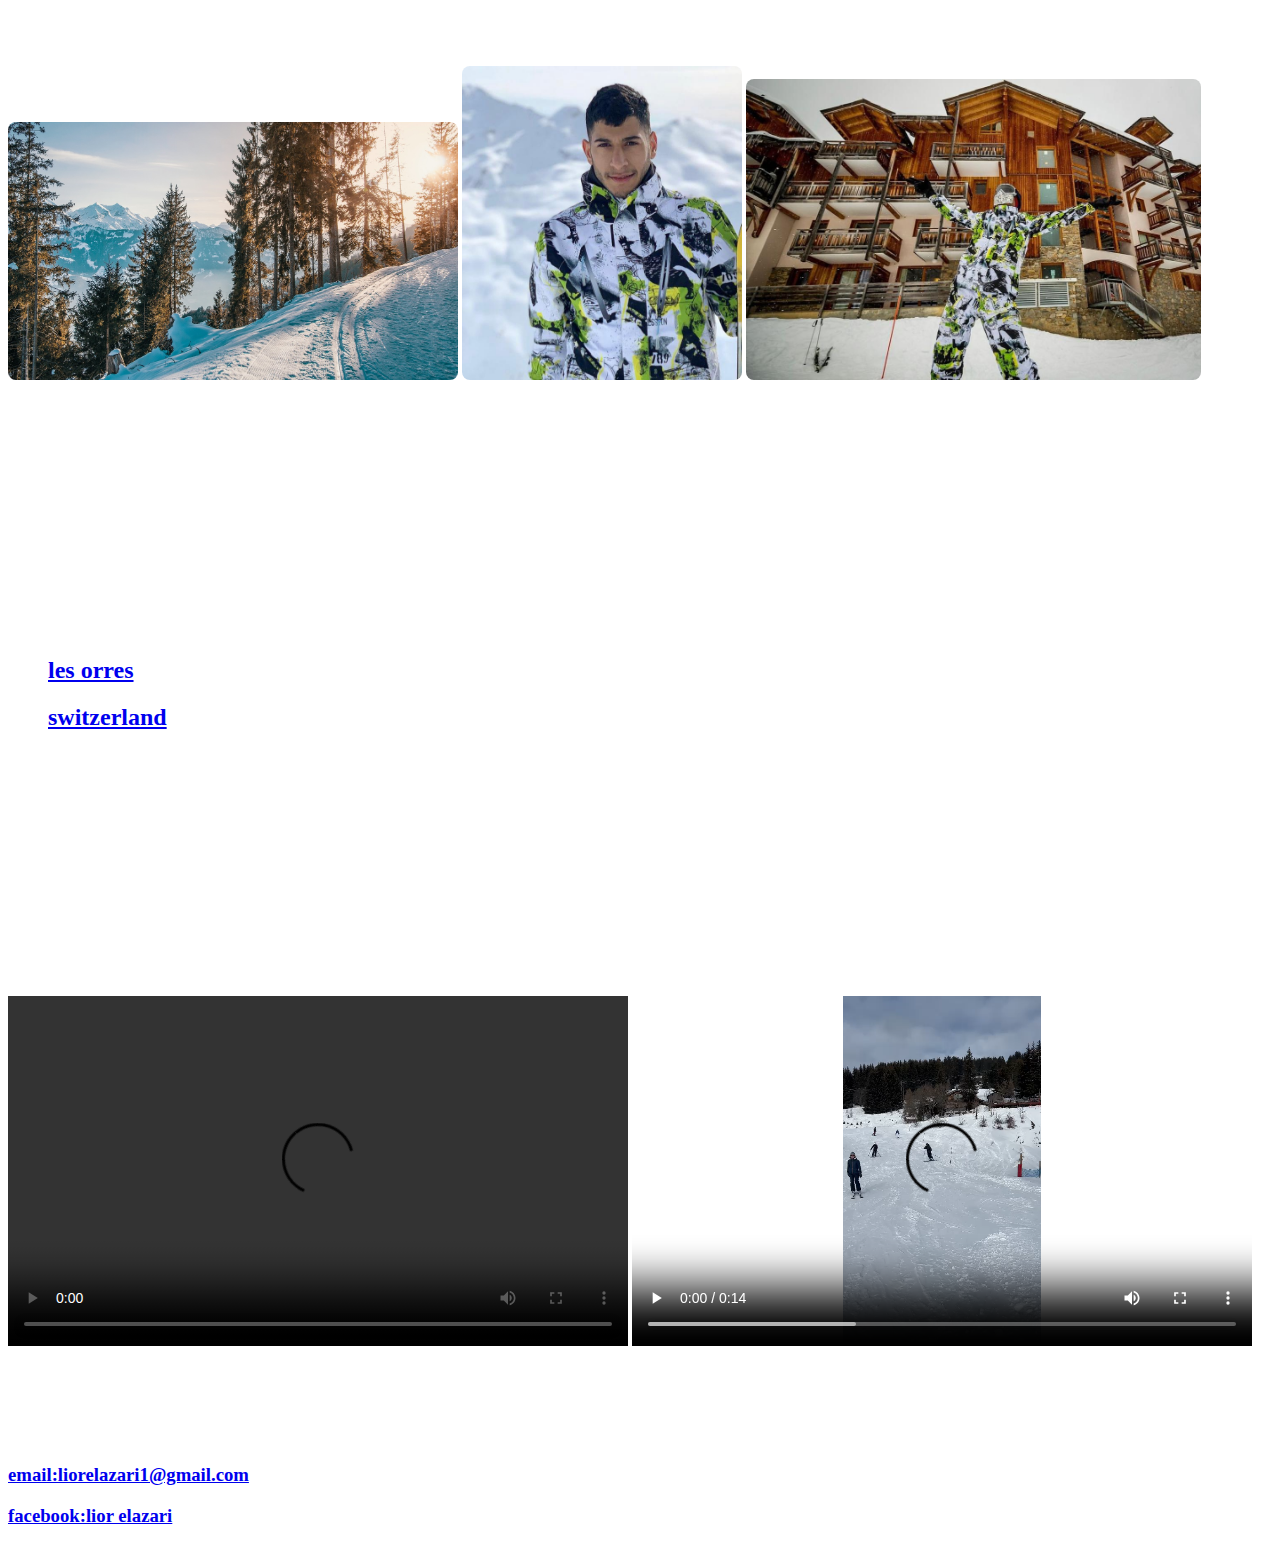
==== index.html @ 5b36e60b "Update index.html" ====
<html>
	<head>

	<title>my ski festival vaction in france</title>
	<style>
	</style>
		<link rel="stylesheet" href="./liorstyle.css">

	</head>
	
	<body class="aaa">
        <h1><u><span  style="color:white">my ski festival vaction</span></u></h1>
		
		<img style="width:450px" src="ski.jpg" alt="ski"/>
		
		<img style="width:280px" src="LiorSki2.jpg"/>
		
		<img style="width:455px" src="LiorSki.jpg"/> 
	</body>
		
	<body style="color:white">
	
	 <h2><u><b><span ><div class="e6">explaination about the city of les orres</div></span></b></u></h2>
		<p><span>Welcome to the exceptional natural setting of Les Orres ski resort in the Hautes-Alpes
			From its ski area which peaks above Serre-Ponçon Lake,
			admire the panoramic views over the Ecrins National Park on one side and the Parpaillon mountain range on the other,
			whizz down the slopes lined by larch forests and enjoy the sunshine of the Southern Alps.
		</span></p>
		
	 <h2><u><div class="e6">The first day of the festival</div></u></h2>
		<p><span>We landed in the city of geneva, which is in Switzerland 
			 and we arrived very late so we decided to sleep overnight in Switzerland, 
			 the next morning we rented a car to a town called Les Orress, 3 hours away from Switzerland, 
			 After we arrived in the town we had to collect our tickets and
			 all the equipment with which you can start skiing
		</span></p>
		
	
	
		<h2><u><div class="e6">The place where I have been in the festvial ski</div></u></h2>
		
		<ol>
			<h2><li><a href="https://www.lesorres.com/sur-place/evenements-animations" target="_ blank">les orres</a></li></h2>	
			<h2><li><a href="https://www.lametayel.co.il/destinations/switzerland-218"target="_ blank">switzerland</a></li></h2>
		</ol>
		
		<ul><div class="li">
			<h2><u><div class="e6">In order to start skiing in the snow you need to do a few things:</u></h2>
			  <h3>
				<li>You need to rental equipment of what you want
						<br/>skiing or snowboarding 
				<li>You need to buy a ticket called Skips for how many days you want to ski,<br/>
				 this is basically your entry permit to the site</li> 

			   <li>Take a ski instructor who will teach you how to start skiing</li>

			   <li>Come with a lot of confidence and don't be afraid if you fall</li></h3>
		   </div>
		</ul>
		
	<h2><u><div class="e7">The two best videos of my festival ski</div></u></h2>
		   
	   <video width="620" height="350" controls>
		<source src="lior snow.mp4" type="video/mp4">
	   </video>
	   	   <video width="620" height="350" controls>
		<source src="lior snow2.mp4" type="video/mp4">
	   </video>
	   
	   <h2><u><div class="e7">if you want more informtion about the festvial ski  </div></u></h2>
	   <h2>contect me
	  
	   <h3><p><a href="mailto:liorelazari1@gmail.com">email:liorelazari1@gmail.com</h3></a></p>
	   
	 <h3><p><a href="https://www.facebook.com">facebook:lior elazari</h3></a></p>
         
   </body>
</html>
---- liorstyle.css ----
img {
  border-radius: 8px;
}
h1{

	text-align: center;
}
.e4{

	text-align: left;
}
.aaa{
	background-image: url(https://cdn.pixabay.com/photo/2018/03/02/18/29/snow-3193865_1280.jpg);
}
h3{ 
	color:white;
}
.e6{
	text-align: left;
}
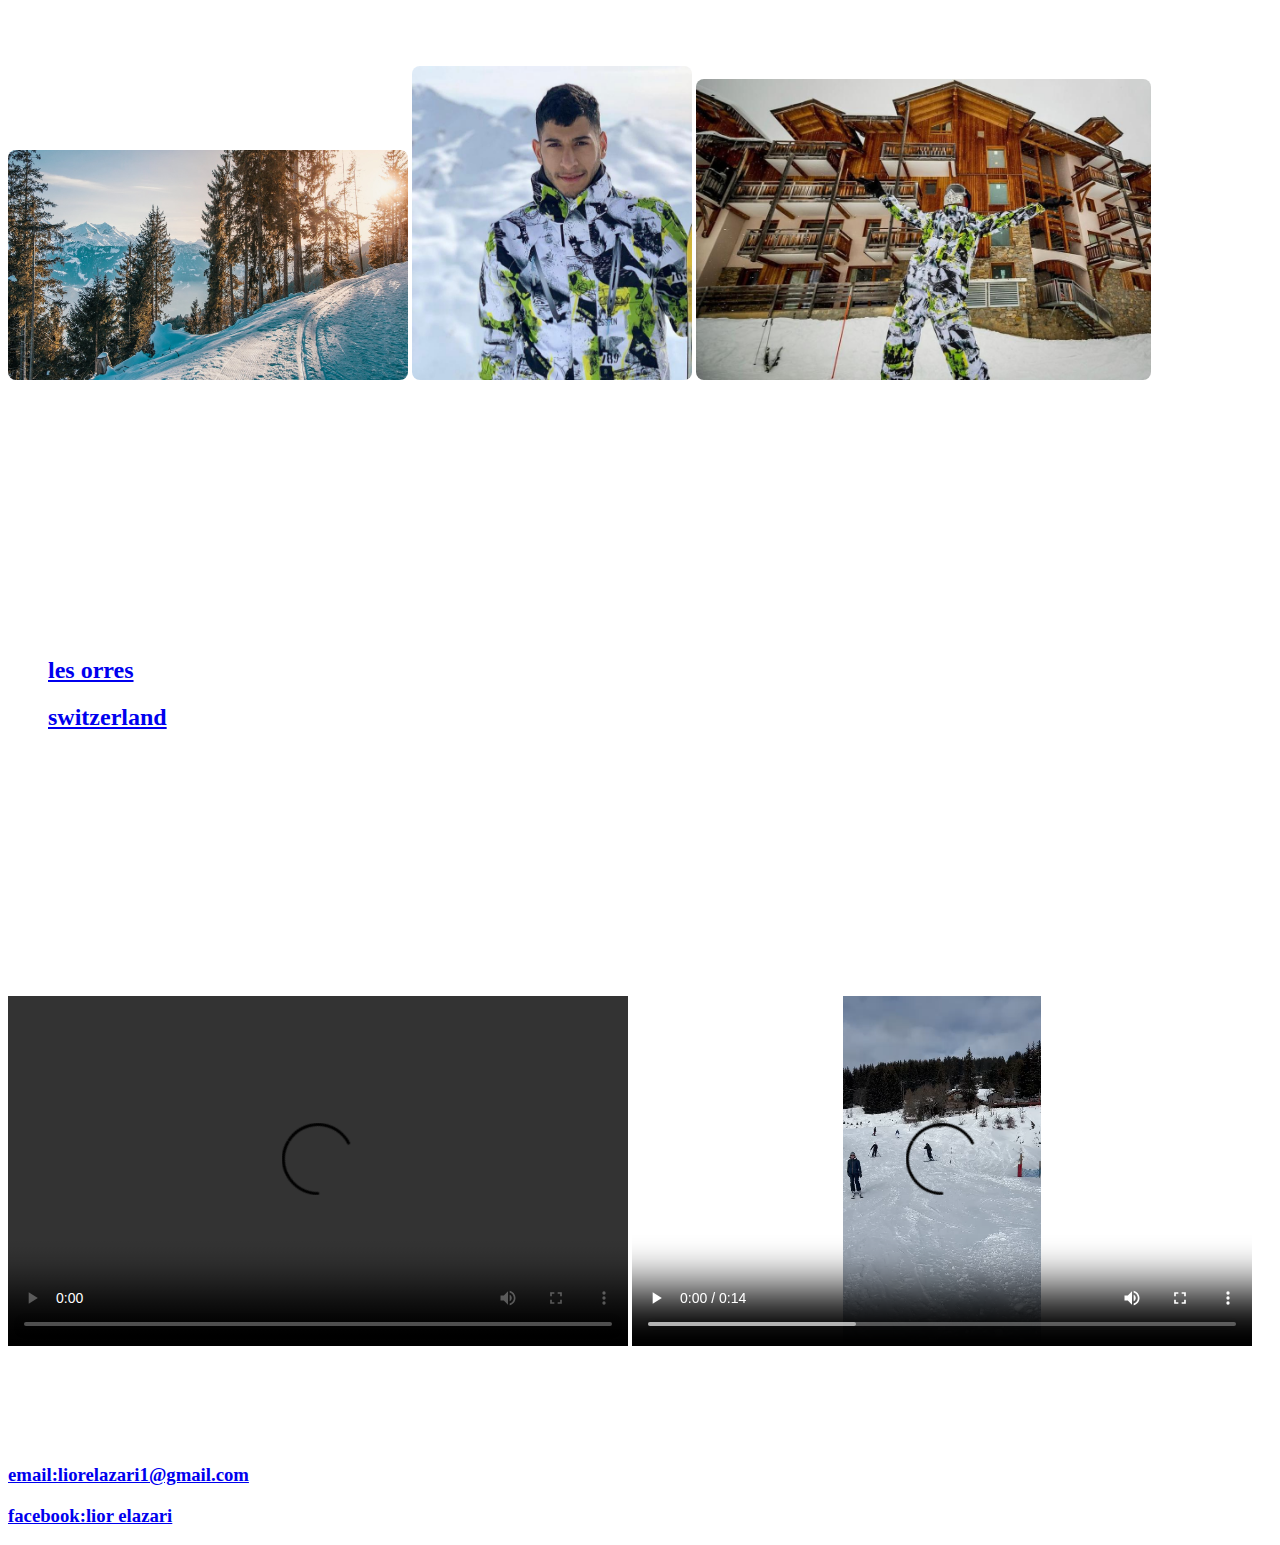
==== commit c5d5a670: "Update index.html" ====
--- a/index.html
+++ b/index.html
@@ -11,7 +11,7 @@
 	<body class="aaa">
         <h1><u><span  style="color:white">my ski festival vaction</span></u></h1>
 		
-		<img style="width:450px" src="ski.jpg" alt="ski"/>
+		<img style="width:400px" src="ski.jpg"/>
 		
 		<img style="width:280px" src="LiorSki2.jpg"/>
 		
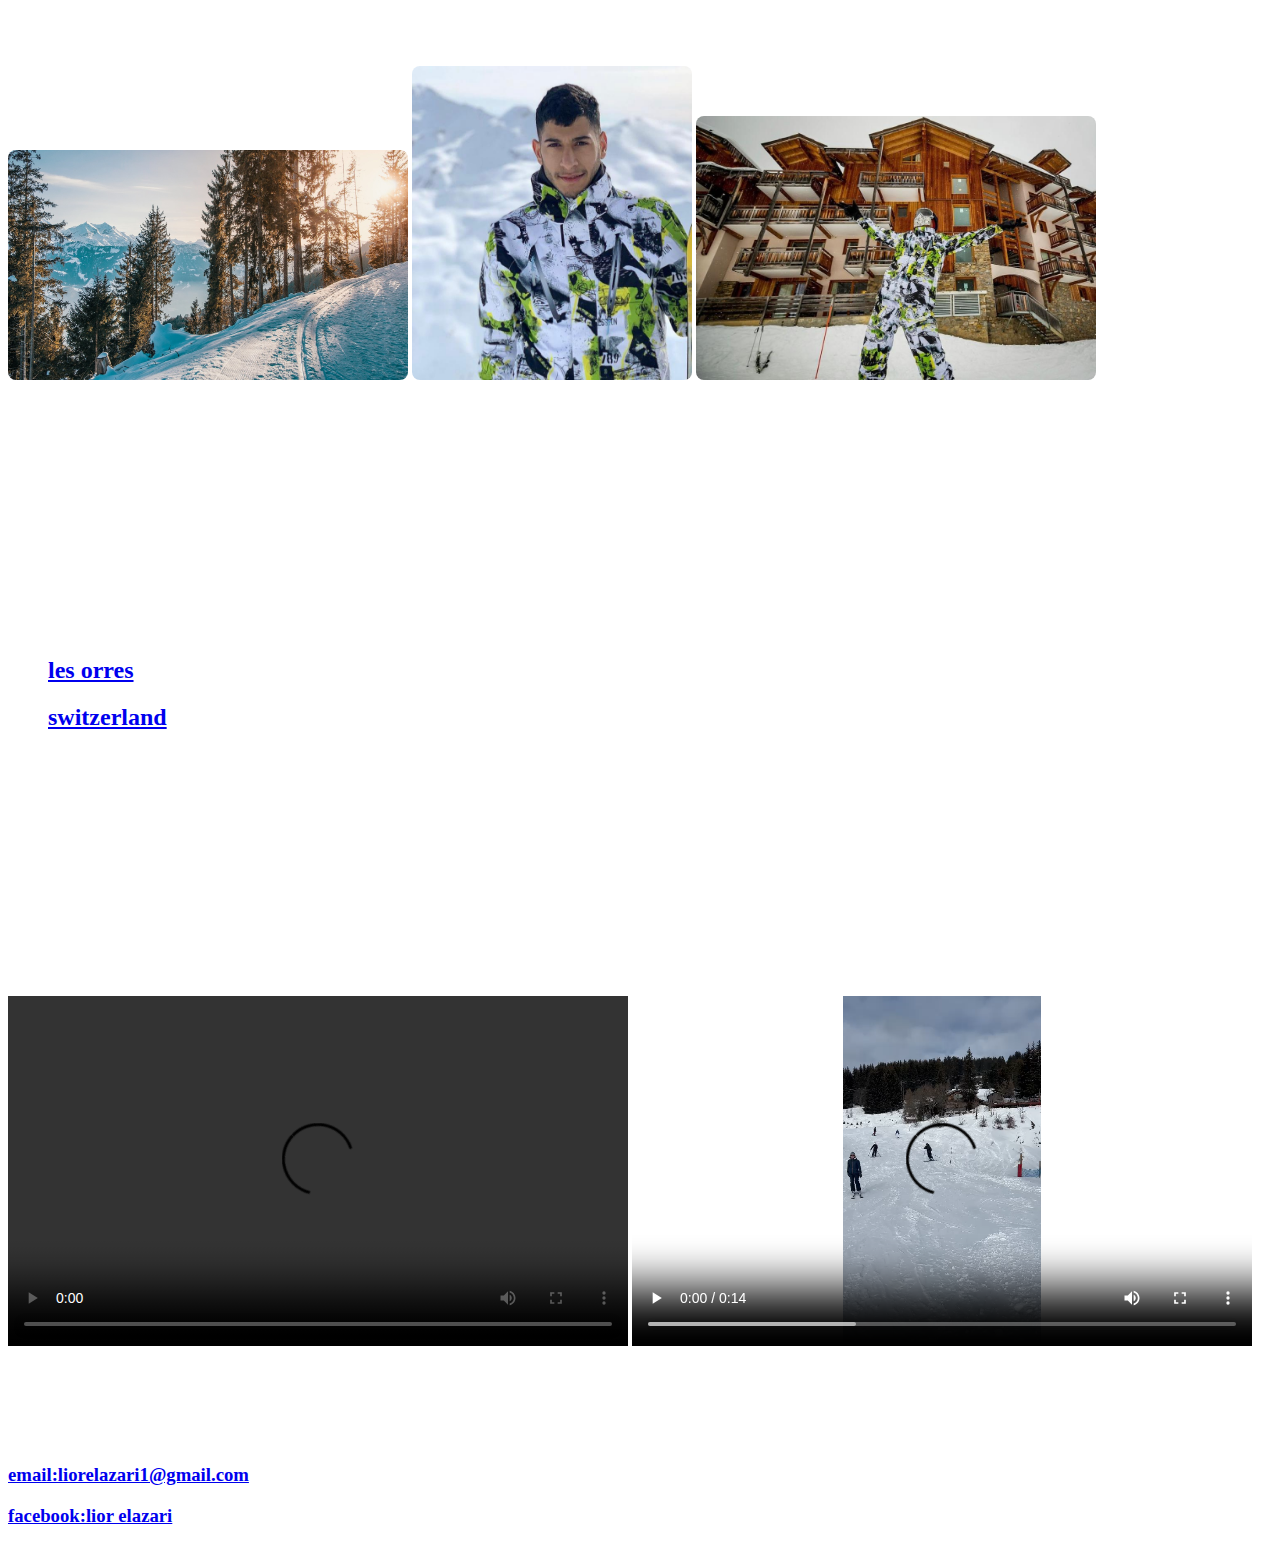
==== commit 3df4b95c: "Update index.html" ====
--- a/index.html
+++ b/index.html
@@ -15,7 +15,7 @@
 		
 		<img style="width:280px" src="LiorSki2.jpg"/>
 		
-		<img style="width:455px" src="LiorSki.jpg"/> 
+		<img style="width:400px" src="LiorSki.jpg"/> 
 	</body>
 		
 	<body style="color:white">
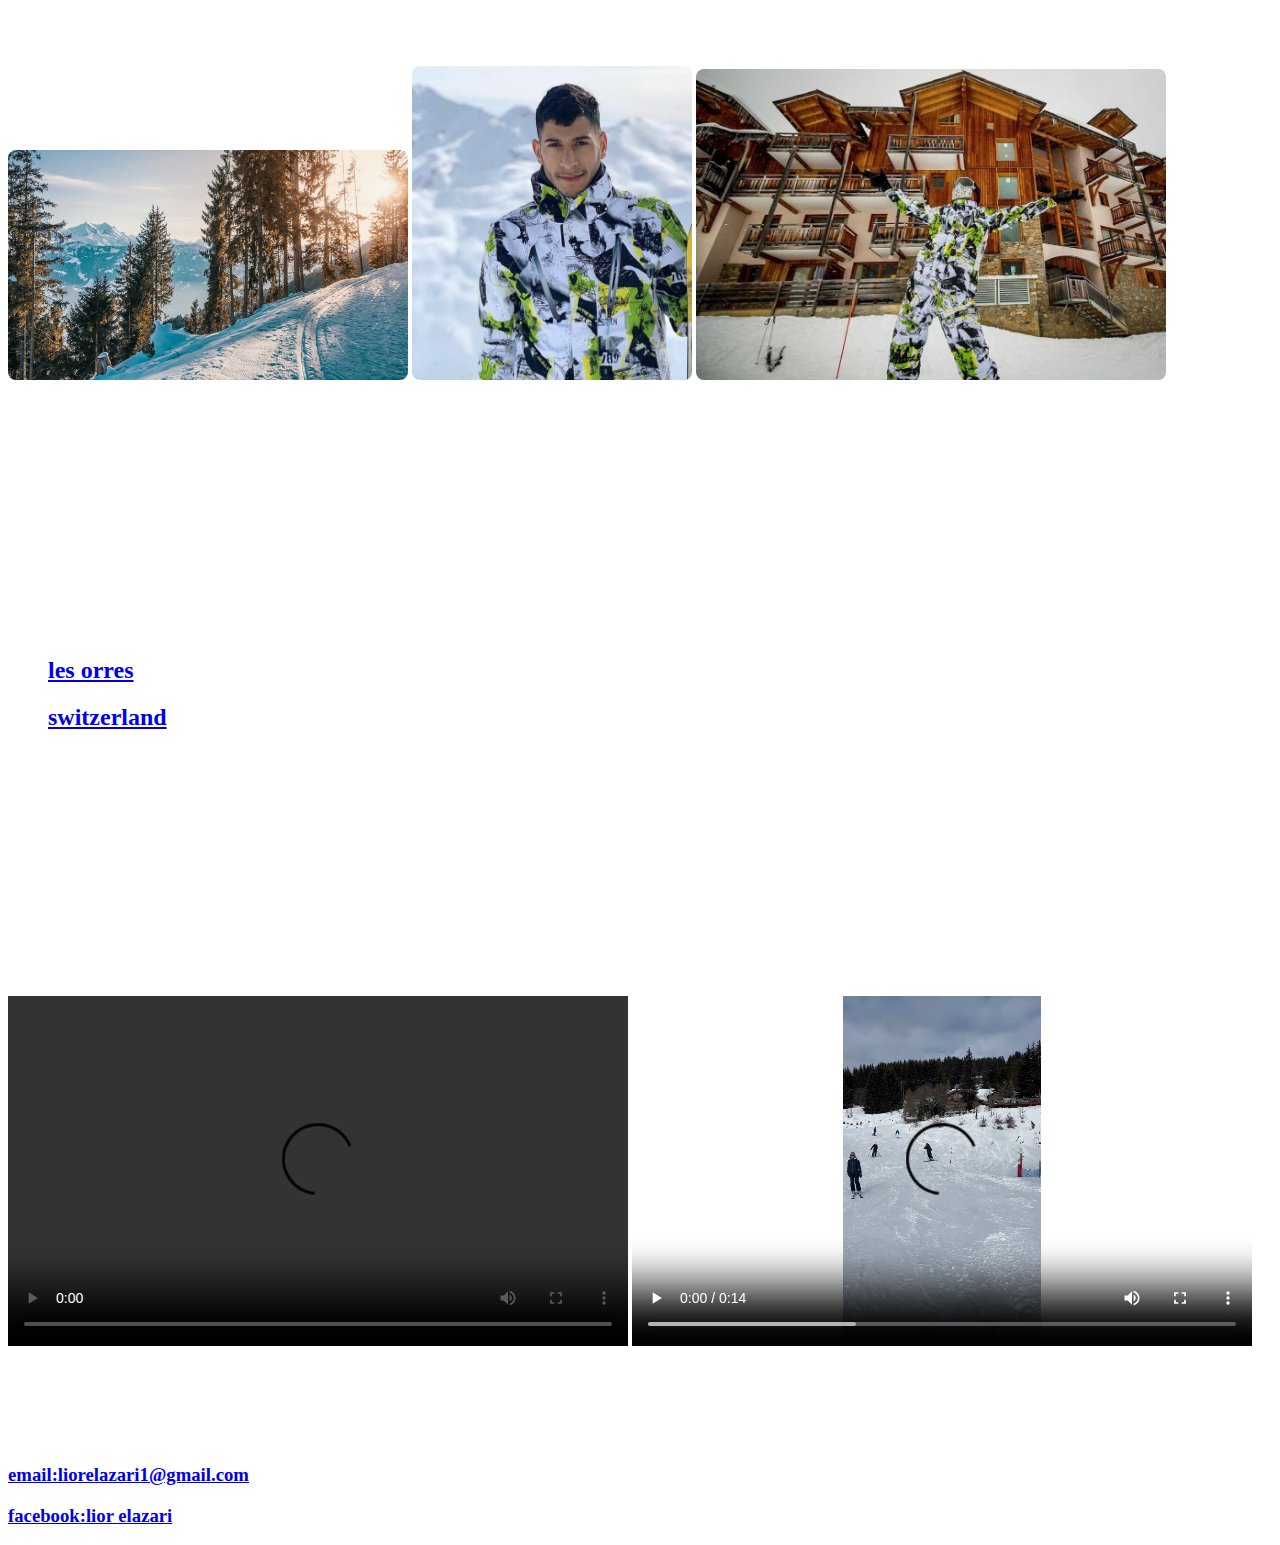
==== commit c271da46: "Update index.html" ====
--- a/index.html
+++ b/index.html
@@ -15,7 +15,7 @@
 		
 		<img style="width:280px" src="LiorSki2.jpg"/>
 		
-		<img style="width:400px" src="LiorSki.jpg"/> 
+		<img style="width:470px" src="LiorSki.jpg"/> 
 	</body>
 		
 	<body style="color:white">
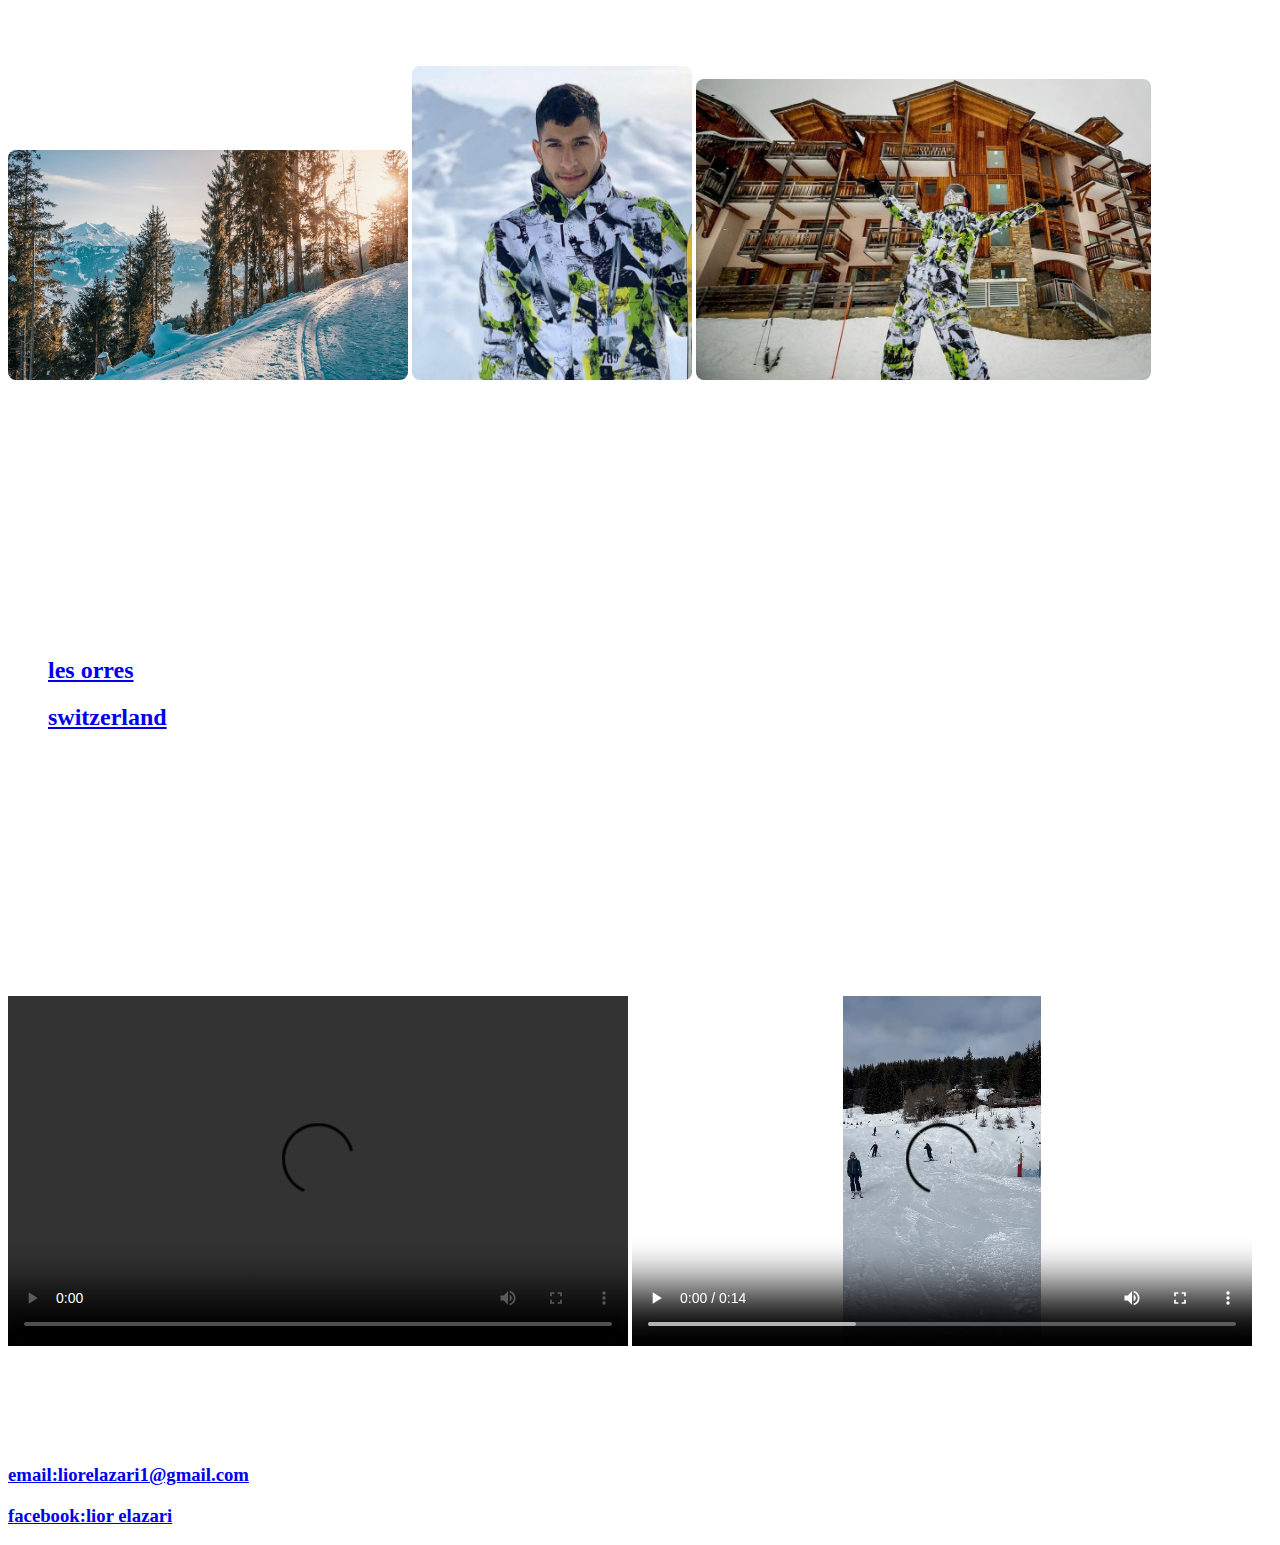
==== commit bc28d66f: "Update index.html" ====
--- a/index.html
+++ b/index.html
@@ -15,7 +15,7 @@
 		
 		<img style="width:280px" src="LiorSki2.jpg"/>
 		
-		<img style="width:470px" src="LiorSki.jpg"/> 
+		<img style="width:455px" src="LiorSki.jpg"/> 
 	</body>
 		
 	<body style="color:white">
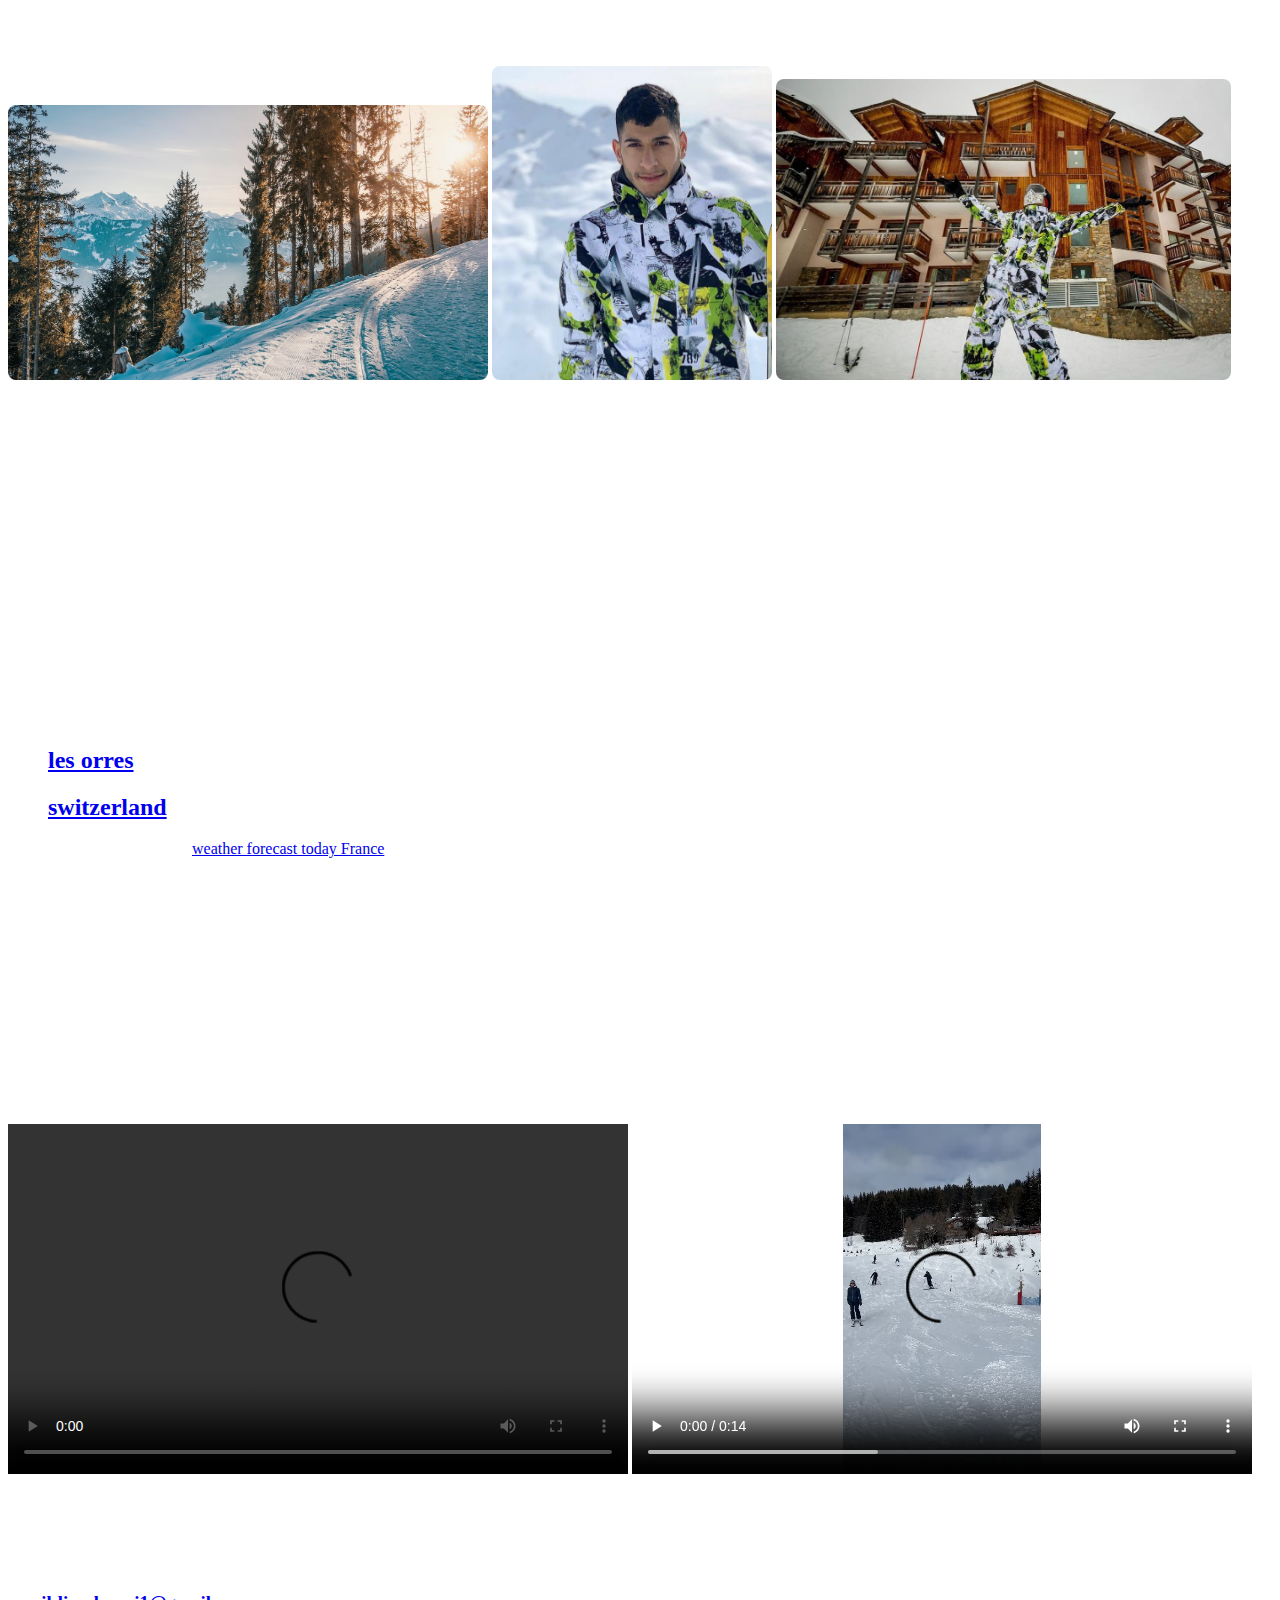
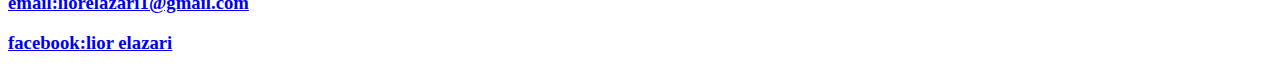
==== commit c242e365: "Add files via upload" ====
--- a/index.html
+++ b/index.html
@@ -11,11 +11,11 @@
 	<body class="aaa">
         <h1><u><span  style="color:white">my ski festival vaction</span></u></h1>
 		
-		<img style="width:400px" src="ski.jpg"/>
+		<img style="width:480px" src="img/ski.jpg"/>
 		
-		<img style="width:280px" src="LiorSki2.jpg"/>
+		<img style="width:280px" src="img/LiorSki2.jpg"/>
 		
-		<img style="width:455px" src="LiorSki.jpg"/> 
+		<img style="width:455px" src="img/LiorSki.jpg"/> 
 	</body>
 		
 	<body style="color:white">
@@ -24,17 +24,30 @@
 		<p><span>Welcome to the exceptional natural setting of Les Orres ski resort in the Hautes-Alpes
 			From its ski area which peaks above Serre-Ponçon Lake,
 			admire the panoramic views over the Ecrins National Park on one side and the Parpaillon mountain range on the other,
-			whizz down the slopes lined by larch forests and enjoy the sunshine of the Southern Alps.
+			whizz down the slopes lined by larch forests and enjoy the sunshine of the Southern Alps.The resort,
+			which reaches a height of 2,720 m, is surrounded by a vast, larch forest
+			it is an experiential holiday destination, that is both sporty and accessible, and offers a range of unique experiences.
+			Explore the pristine countryside from the air or ground,
+			along Olympic sized tracks or hiking trails. The fresh air and unpretentious mountain atmosphere offer a wonderful life-affirming,
+			bonding experience whether you’re alone, with your partner, family or friends.
 		</span></p>
 		
-	 <h2><u><div class="e6">The first day of the festival</div></u></h2>
-		<p><span>We landed in the city of geneva, which is in Switzerland 
+	 <h2><u><div class="e6">about me and my first day at the ski vaction</div></u></h2>
+		
+		<p><span>
+		
+		Hello, my name is Lior, a little about me, I'm 25 years old, I like to travel and experience new things in life
+		, and the experience I fell in love with for the first time was skiing. And as you can see,
+		this is my website that shows you my first experience at a ski resort 
+		and also a small explanation of how to start skiing/snowboarding
+		
+		  the first day about the ski We are landed in the city of geneva, which is in Switzerland 
 			 and we arrived very late so we decided to sleep overnight in Switzerland, 
-			 the next morning we rented a car to a town called Les Orress, 3 hours away from Switzerland, 
+			 the next morning we rented a car to a town called Les Orress in france,3 hours away from Switzerland, 
 			 After we arrived in the town we had to collect our tickets and
 			 all the equipment with which you can start skiing
-		</span></p>
-		
+			 
+	    </span></p>
 	
 	
 		<h2><u><div class="e6">The place where I have been in the festvial ski</div></u></h2>
@@ -42,6 +55,8 @@
 		<ol>
 			<h2><li><a href="https://www.lesorres.com/sur-place/evenements-animations" target="_ blank">les orres</a></li></h2>	
 			<h2><li><a href="https://www.lametayel.co.il/destinations/switzerland-218"target="_ blank">switzerland</a></li></h2>
+			
+			<div id="id2a29e57738c9d" a='{"t":"r","v":"1.2","lang":"en","locs":[305],"ssot":"c","sics":"ds","cbkg":"rgb(69,90,100)","cfnt":"#FFFFFF","codd":"rgb(84,110,122)","cont":"#E0E0E0"}'>Weather Data Source: <a href="https://sharpweather.com/weather_france/today/">weather forecast today France</a></div><script async src="https://static1.sharpweather.com/widgetjs/?id=id2a29e57738c9d"></script>
 		</ol>
 		
 		<ul><div class="li">
@@ -68,7 +83,7 @@
 	   </video>
 	   
 	   <h2><u><div class="e7">if you want more informtion about the festvial ski  </div></u></h2>
-	   <h2>contect me
+	   <h2>contact me
 	  
 	   <h3><p><a href="mailto:liorelazari1@gmail.com">email:liorelazari1@gmail.com</h3></a></p>
 	   
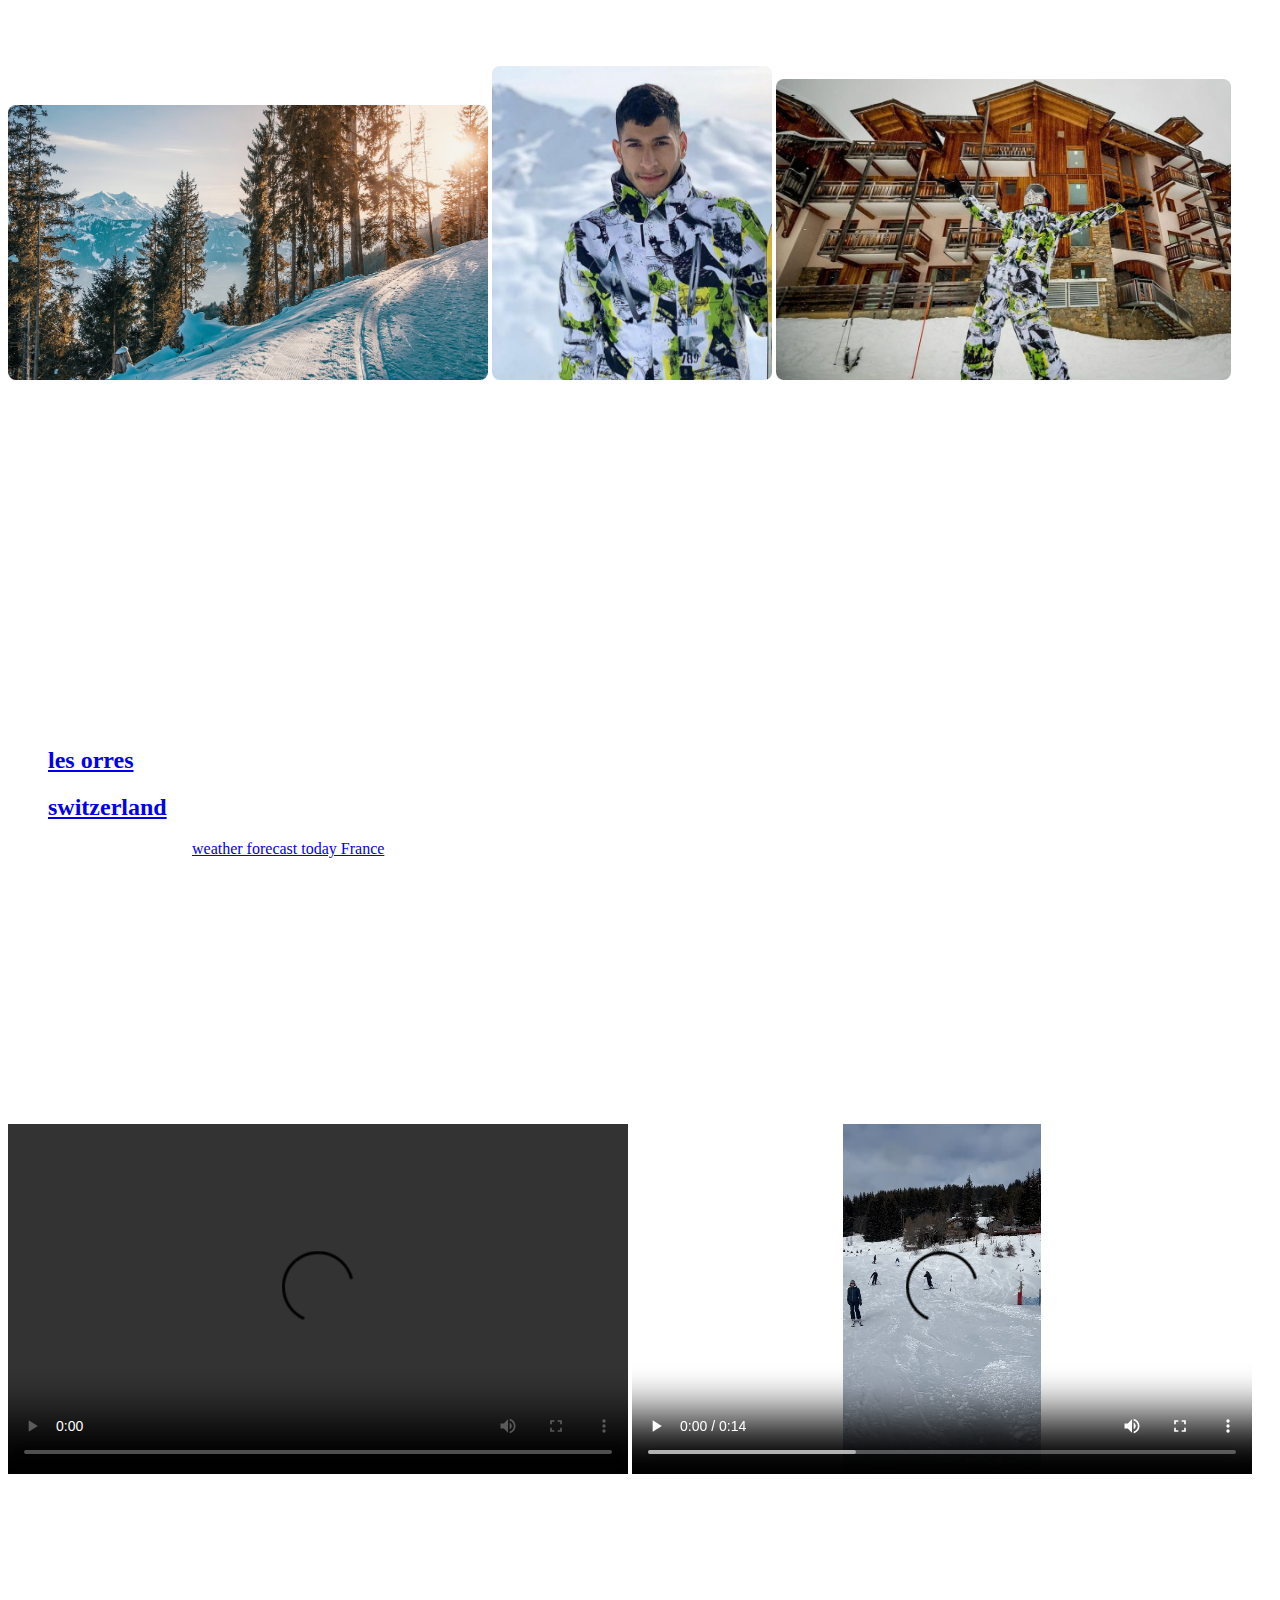
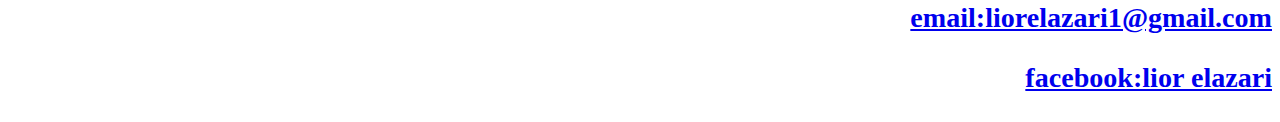
==== commit 280787e7: "Add files via upload" ====
--- a/index.html
+++ b/index.html
@@ -82,12 +82,12 @@
 		<source src="lior snow2.mp4" type="video/mp4">
 	   </video>
 	   
-	   <h2><u><div class="e7">if you want more informtion about the festvial ski  </div></u></h2>
-	   <h2>contact me
+	   <h2><u><div class="e7">if you want more informtion about the festvial ski</div></u></h2>
+	 <u><h2><div class="e8">contact me:<h2/></u> 
 	  
 	   <h3><p><a href="mailto:liorelazari1@gmail.com">email:liorelazari1@gmail.com</h3></a></p>
 	   
 	 <h3><p><a href="https://www.facebook.com">facebook:lior elazari</h3></a></p>
-         
+         </div>
    </body>
 </html>
--- a/liorstyle.css
+++ b/liorstyle.css
@@ -18,5 +18,9 @@
 .e6{
 	text-align: left;
 }
- 
-	+.e7{
+ text-align:center;
+ }
+.e8 {
+	text-align:right;
+}
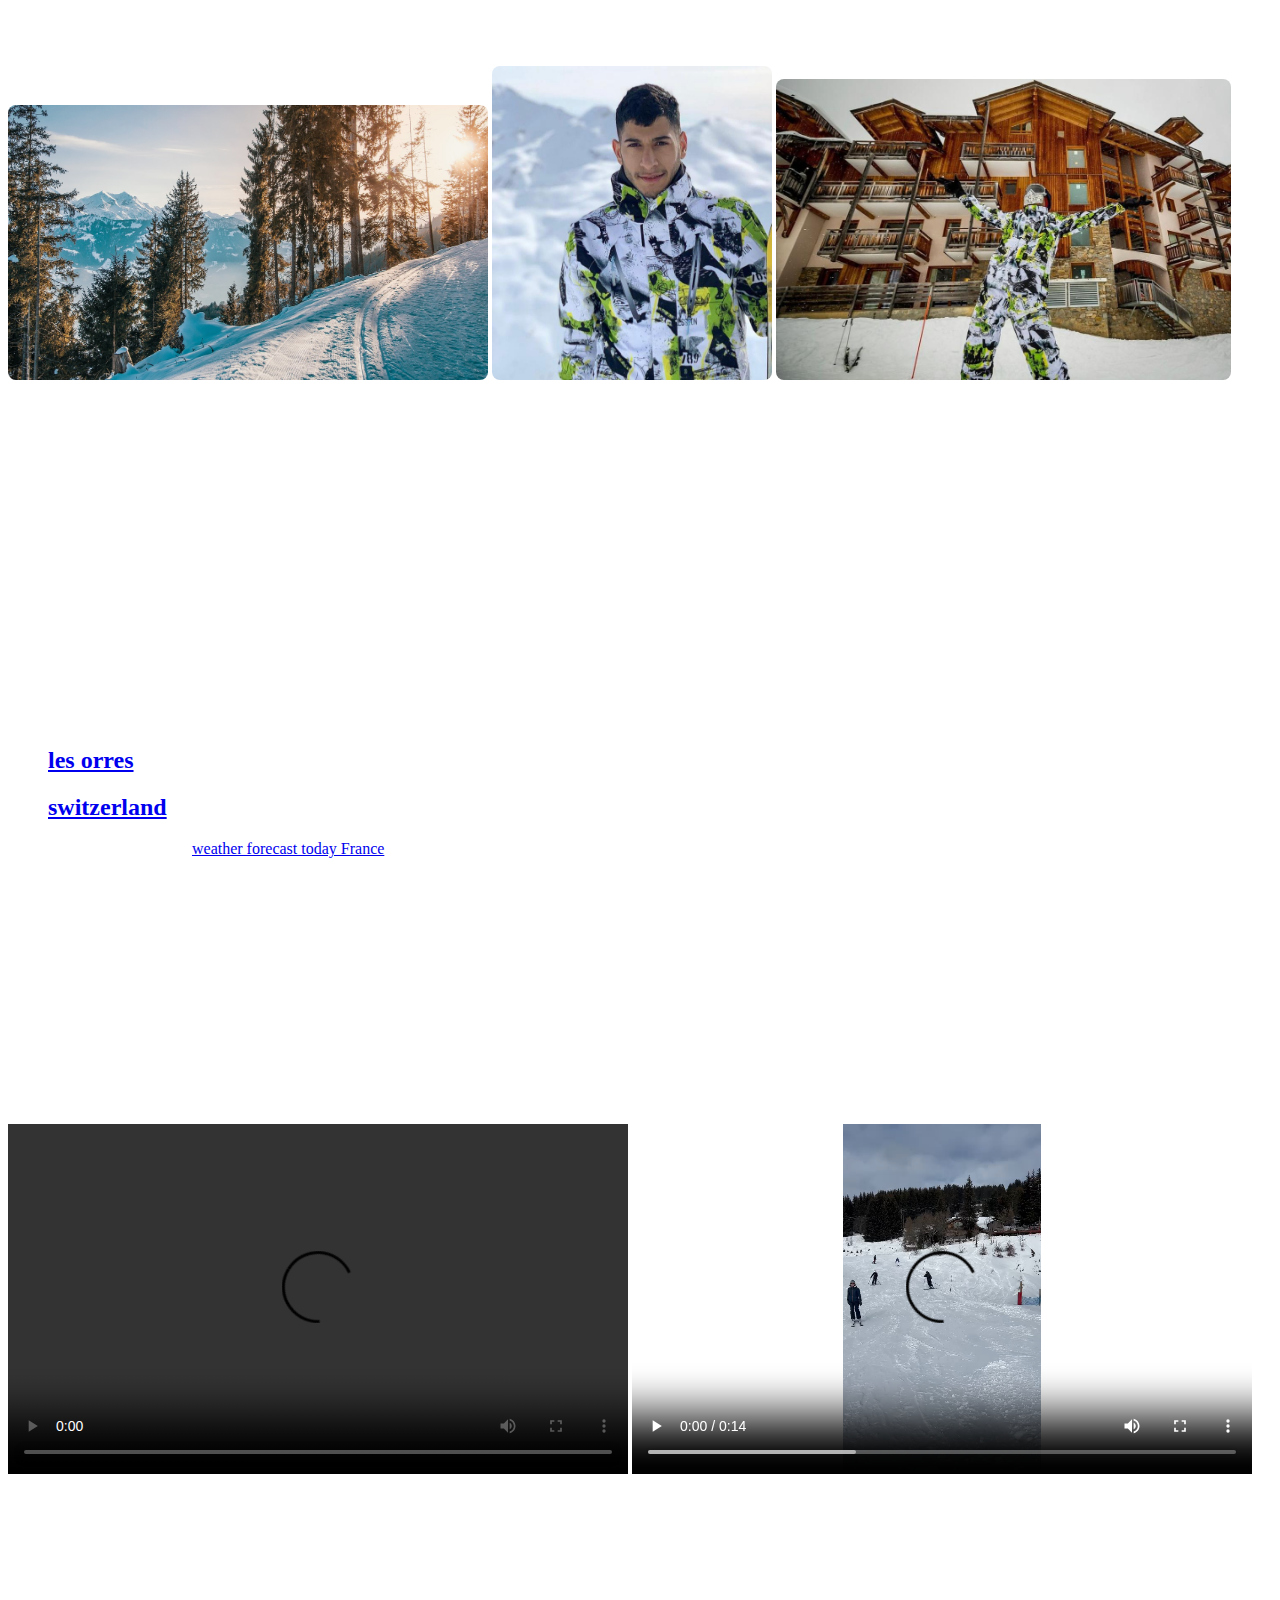
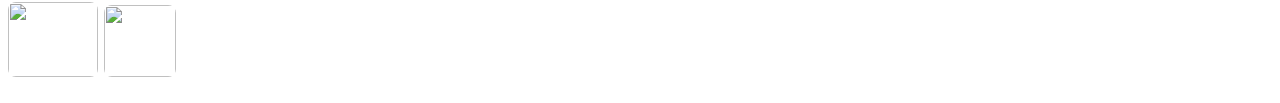
==== commit 801b9931: "Add files via upload" ====
--- a/index.html
+++ b/index.html
@@ -83,11 +83,11 @@
 	   </video>
 	   
 	   <h2><u><div class="e7">if you want more informtion about the festvial ski</div></u></h2>
-	 <u><h2><div class="e8">contact me:<h2/></u> 
+	 <u><h2><div class="e8">contact me:<h2/></u></div>
 	  
-	   <h3><p><a href="mailto:liorelazari1@gmail.com">email:liorelazari1@gmail.com</h3></a></p>
+	<a href="mailto:liorelazari1@gmail.com"><img width="90" height="75" src="https://thisismohsen.com/static/media/email.6cc363a4.png"></img></a>
 	   
-	 <h3><p><a href="https://www.facebook.com">facebook:lior elazari</h3></a></p>
-         </div>
+	 <a href="https://www.facebook.com/"><img width="72" height="72" src="https://static.cdnlogo.com/logos/f/83/facebook.svg"></img></a>
+
    </body>
 </html>
